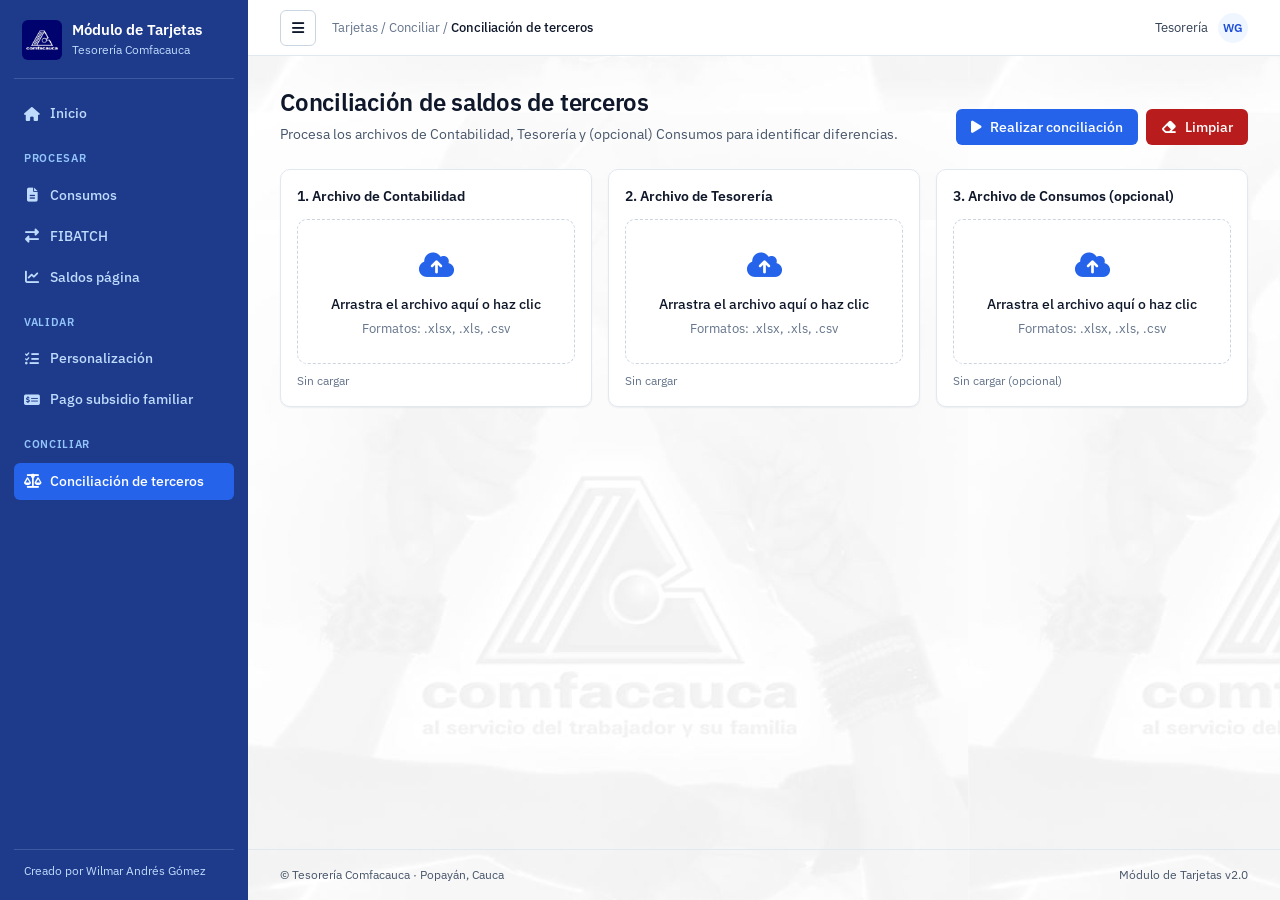
==== Conciliacion/index.html @ b4f78efc "Módulo de Tarjetas V2 - Tesorería Comfacauca Co-Authored-By: Claude Sonnet 5.5 <noreply@anthropic.co" ====
<!DOCTYPE html>
<html lang="es">
<head>
<meta charset="UTF-8">
<meta name="viewport" content="width=device-width, initial-scale=1.0">
<title>Conciliación de terceros | Módulo de Tarjetas</title>
<link rel="apple-touch-icon" sizes="180x180" href="../imagen/apple-touch-icon.png">
<link rel="icon" type="image/png" sizes="32x32" href="../imagen/favicon-32x32.png">
<link rel="icon" type="image/png" sizes="16x16" href="../imagen/favicon-16x16.png">
<link rel="manifest" href="../imagen/site.webmanifest">
<link rel="preconnect" href="https://fonts.googleapis.com">
<link href="https://fonts.googleapis.com/css2?family=IBM+Plex+Sans:wght@400;500;600&family=IBM+Plex+Mono:wght@500&display=swap" rel="stylesheet">
<link rel="stylesheet" href="https://cdnjs.cloudflare.com/ajax/libs/font-awesome/6.4.0/css/all.min.css">
<link rel="stylesheet" href="../css/app.css">
</head>
<body>
<div class="app">
<aside class="sidebar" aria-label="Navegación principal">
  <a class="sidebar__brand" href="../index.html"><img src="../imagen/Logo.png" alt="Comfacauca"><div><b>Módulo de Tarjetas</b><span>Tesorería Comfacauca</span></div></a>
  <a class="sidebar__link" href="../index.html"><i class="fa-solid fa-house"></i>Inicio</a>
  <div class="sidebar__group">Procesar</div>
  <a class="sidebar__link" href="../Consumos/procesar_consumos.html"><i class="fa-solid fa-file-lines"></i>Consumos</a>
  <a class="sidebar__link" href="../Fibatch/procesar_fibatch.html"><i class="fa-solid fa-right-left"></i>FIBATCH</a>
  <a class="sidebar__link" href="../SaldosPagina/SaldosPagina.html"><i class="fa-solid fa-chart-line"></i>Saldos página</a>
  <div class="sidebar__group">Validar</div>
  <a class="sidebar__link" href="../ValidarArchivosPersonalizacion/validarPersonalizacion.html"><i class="fa-solid fa-list-check"></i>Personalización</a>
  <a class="sidebar__link" href="../ValidarArchivoPago/validarArchivoPago.html"><i class="fa-solid fa-money-check-dollar"></i>Pago subsidio familiar</a>
  <div class="sidebar__group">Conciliar</div>
  <a class="sidebar__link is-active" aria-current="page" href="../Conciliacion/index.html"><i class="fa-solid fa-scale-balanced"></i>Conciliación de terceros</a>
  <div class="sidebar__foot">Creado por Wilmar Andrés Gómez</div>
</aside>
<div class="main">
  <header class="topbar"><nav class="breadcrumb"><a href="../index.html">Tarjetas</a> / Conciliar / <b>Conciliación de terceros</b></nav><div class="topbar__user">Tesorería <span class="avatar">WG</span></div></header>
  <main class="content">
    <div class="page-head">
      <div><h1>Conciliación de saldos de terceros</h1><p>Procesa los archivos de Contabilidad, Tesorería y (opcional) Consumos para identificar diferencias.</p></div>
      <div class="page-head__actions">
        <button id="btnProcesar" class="btn btn--primary"><i class="fa-solid fa-play"></i>Realizar conciliación</button>
        <button id="btnReiniciar" class="btn btn--danger"><i class="fa-solid fa-eraser"></i>Limpiar</button>
        <button id="btnDescargar" class="btn btn--secondary" hidden><i class="fa-solid fa-download"></i>Descargar reporte</button>
      </div>
    </div>

    <div class="upload-grid">
        <article class="card upload-card" id="card-contabilidad">
          <div class="card-header"><h2>1. Archivo de Contabilidad</h2></div>
          <label id="dropZone-contabilidad" class="dropzone" for="inputContabilidad">
            <div class="dropzone__icon"><i class="fa-solid fa-cloud-arrow-up"></i></div>
            <p class="drop-title dropzone__title">Arrastra el archivo aquí o haz clic</p>
            <p class="drop-subtitle dropzone__hint">Formatos: .xlsx, .xls, .csv</p>
          </label>
          <input type="file" id="inputContabilidad" accept=".xlsx,.xls,.csv" class="file-input" style="display: none;">
          <p id="estado-contabilidad" class="file-status">Sin cargar</p>
        </article>
        <article class="card upload-card" id="card-tesoreria">
          <div class="card-header"><h2>2. Archivo de Tesorería</h2></div>
          <label id="dropZone-tesoreria" class="dropzone" for="inputTesoreria">
            <div class="dropzone__icon"><i class="fa-solid fa-cloud-arrow-up"></i></div>
            <p class="drop-title dropzone__title">Arrastra el archivo aquí o haz clic</p>
            <p class="drop-subtitle dropzone__hint">Formatos: .xlsx, .xls, .csv</p>
          </label>
          <input type="file" id="inputTesoreria" accept=".xlsx,.xls,.csv" class="file-input" style="display: none;">
          <p id="estado-tesoreria" class="file-status">Sin cargar</p>
        </article>
        <article class="card upload-card" id="card-consumos">
          <div class="card-header"><h2>3. Archivo de Consumos (opcional)</h2></div>
          <label id="dropZone-consumos" class="dropzone" for="inputConsumos">
            <div class="dropzone__icon"><i class="fa-solid fa-cloud-arrow-up"></i></div>
            <p class="drop-title dropzone__title">Arrastra el archivo aquí o haz clic</p>
            <p class="drop-subtitle dropzone__hint">Formatos: .xlsx, .xls, .csv</p>
          </label>
          <input type="file" id="inputConsumos" accept=".xlsx,.xls,.csv" class="file-input" style="display: none;">
          <p id="estado-consumos" class="file-status">Sin cargar (opcional)</p>
        </article>
    </div>

    <section id="resumenSection" class="card section-card" hidden>
      <h2>Resumen de resultados</h2>
      <div class="summary-grid">
        <div class="summary-item"><span>Contabilidad</span><strong id="resumenTercerosCont">0</strong></div>
        <div class="summary-item"><span>Tesorería</span><strong id="resumenTercerosTes">0</strong></div>
        <div class="summary-item"><span>Conciliados</span><strong id="resumenConciliados">0</strong></div>
        <div class="summary-item"><span>Diferencias</span><strong id="resumenDiferencias">0</strong></div>
        <div class="summary-item"><span>Consumos procesados</span><strong id="resumenConsumos">0</strong></div>
        <div class="summary-item"><span>Valor consumos</span><strong id="resumenValorConsumos">$0</strong></div>
        <div class="summary-item"><span>Inconsistencias</span><strong id="resumenInconsistencias">0</strong></div>
      </div>
    </section>

    <section id="inconsistenciasSection" class="card section-card" hidden>
      <h2>Inconsistencias y alertas</h2>
      <div class="table-responsive">
        <table class="table table-sm" id="tablaInconsistencias">
          <thead><tr><th>Tipo</th><th>Documento</th><th>Tarjeta</th><th>Detalle</th></tr></thead>
          <tbody id="tablaInconsistenciasBody"></tbody>
        </table>
      </div>
    </section>

    <section id="resultadosSection" class="card section-card" hidden>
      <div class="section-header"><h2>Tabla de resultados</h2></div>
      <div class="filters">
        <input type="text" id="buscarDocumento" placeholder="Buscar documento">
        <input type="text" id="buscarNombre" placeholder="Buscar nombre">
        <input type="text" id="buscarTarjeta" placeholder="Buscar tarjeta">
      </div>
      <div class="table-responsive">
        <table id="tablaResultados" class="table">
          <thead>
            <tr>
              <th data-sort="documento">Documento</th>
              <th data-sort="nombre">Apellidos y nombres</th>
              <th data-sort="tarjeta">No. tarjeta</th>
              <th data-sort="saldoContabilidad" class="text-end">Saldo contabilidad</th>
              <th data-sort="consumos" class="text-end">Consumos</th>
              <th data-sort="saldoAjustado" class="text-end">Saldo con ajuste</th>
              <th data-sort="saldoTesoreria" class="text-end">Saldo tesorería</th>
              <th data-sort="diferencia" class="text-end">Diferencia</th>
              <th data-sort="estado">Estado</th>
            </tr>
          </thead>
          <tbody id="tablaResultadosBody"></tbody>
        </table>
      </div>
      <p class="table-count" id="resultadosCount"></p>
    </section>
  </main>
  <footer class="footer"><span>© Tesorería Comfacauca · Popayán, Cauca</span><span>Módulo de Tarjetas v2.0</span></footer>
</div>
</div>
<div id="overlayProcesando" class="overlay" hidden>
  <div class="overlay__box overlay-content"><div class="spinner"></div><p>Trabajando, por favor espera…</p></div>
</div>

<div id="toastContainer" class="toast-container"></div>

<script src="https://cdn.sheetjs.com/xlsx-0.20.3/package/dist/xlsx.full.min.js"></script>
<script src="js/ui.js"></script>
<script src="js/excel.js"></script>
<script src="js/conciliacion.js"></script>
<script src="js/app.js"></script>
<script>
        const zonas = [
            { drop: 'dropZone-contabilidad', input: 'inputContabilidad' },
            { drop: 'dropZone-tesoreria', input: 'inputTesoreria' },
            { drop: 'dropZone-consumos', input: 'inputConsumos' }
        ];

        zonas.forEach(z => {
            const dropZone = document.getElementById(z.drop);
            const input = document.getElementById(z.input);

            ['dragenter', 'dragover'].forEach(ev => {
                dropZone.addEventListener(ev, (e) => {
                    e.preventDefault();
                    e.stopPropagation();
                    dropZone.classList.add('dragover');
                });
            });

            ['dragleave', 'drop'].forEach(ev => {
                dropZone.addEventListener(ev, (e) => {
                    e.preventDefault();
                    e.stopPropagation();
                    dropZone.classList.remove('dragover');
                });
            });

            dropZone.addEventListener('drop', (e) => {
                const file = e.dataTransfer.files[0];
                if (file) {
                    const dataTransfer = new DataTransfer();
                    dataTransfer.items.add(file);
                    input.files = dataTransfer.files;
                    input.dispatchEvent(new Event('change'));
                    dropZone.classList.add('file-loaded');
                    dropZone.querySelector('.drop-title').innerHTML = `<i class="fas fa-check-circle"></i> ${file.name}`;
                    setTimeout(() => dropZone.classList.remove('file-loaded'), 1000);
                }
            });
        });

        function scrollToBottom() { window.scrollTo({ top: document.body.scrollHeight, behavior: 'smooth' }); }
        function scrollToTop() { window.scrollTo({ top: 0, behavior: 'smooth' }); }
    </script>
<script src="../css/dropzone.js"></script>
<script src="../css/layout.js"></script>
</body>
</html>
---- css/app.css ----
@import url('https://fonts.googleapis.com/css2?family=Source+Sans+3:wght@400;600;700&display=swap');
/* =========================================================
   Módulo de Tarjetas · Tesorería Comfacauca
   Propuesta de rediseño v2 — hoja de estilos compartida
   Fuentes: IBM Plex Sans 400/500/600 + IBM Plex Mono 500 (Google Fonts)
   Íconos: Font Awesome 6.4.0 (cdnjs)
   ========================================================= */

:root {
  /* Marca */
  --c-navy: #1e3a8a;          /* barra lateral, identidad */
  --c-primary: #2563eb;       /* acción primaria (blanco encima 5.2:1) */
  --c-primary-hover: #1d4ed8; /* hover primario (blanco encima 6.7:1) */
  --c-accent: #0e7490;        /* íconos/etiquetas de acento (5.4:1 sobre blanco) */
  --c-accent-line: #06b6d4;   /* solo líneas decorativas, nunca texto */

  /* Neutros */
  --c-bg: #f1f5f9;
  --c-surface: #ffffff;
  --c-surface-alt: #f8fafc;   /* encabezados de tabla, hover de filas */
  --c-border: #e2e8f0;
  --c-border-strong: #cbd5e1; /* bordes de inputs y botones secundarios */
  --c-ink: #0f172a;           /* títulos y cifras */
  --c-text: #334155;          /* texto corrido */
  --c-muted: #475569;         /* secundario sobre --c-bg */
  --c-muted-2: #64748b;       /* secundario SOLO sobre blanco */

  /* Barra lateral */
  --c-side-text: #bfdbfe;     /* 7.3:1 sobre navy */
  --c-side-label: #93c5fd;    /* 5.7:1 sobre navy */
  --c-side-line: rgba(191, 219, 254, .2);

  /* Estados (texto sobre su fondo, todos AA) */
  --c-ok: #047857;   --c-ok-bg: #ecfdf5;
  --c-err: #b91c1c;  --c-err-bg: #fef2f2;
  --c-warn: #b45309; --c-warn-bg: #fffbeb;
  --c-info: #1d4ed8; --c-info-bg: #eff6ff;

  /* Tipografía */
  --f-sans: "IBM Plex Sans", system-ui, -apple-system, "Segoe UI", sans-serif;
  --f-data: "Source Sans 3", "Source Sans Pro", system-ui, sans-serif;
  --f-mono: "IBM Plex Mono", ui-monospace, "Cascadia Mono", monospace;
  --fs-xs: 12px; --fs-sm: 13px; --fs-base: 14px; --fs-md: 16px; --fs-lg: 20px; --fs-xl: 24px; --fs-2xl: 32px;

  /* Espaciado (retícula de 4px) */
  --s-1: 4px; --s-2: 8px; --s-3: 12px; --s-4: 16px; --s-6: 24px; --s-8: 32px; --s-12: 48px;

  /* Forma y elevación */
  --r-control: 6px; --r-card: 10px; --r-full: 999px;
  --sh-card: 0 1px 2px rgba(15, 23, 42, .06);
  --sh-pop: 0 10px 30px rgba(15, 23, 42, .15);
  --focus: 0 0 0 2px var(--c-surface), 0 0 0 4px var(--c-primary);

  --sidebar-w: 248px;
  --topbar-h: 56px;
}

* { box-sizing: border-box; }
html, body { margin: 0; }
body {
  font-family: var(--f-sans);
  font-size: var(--fs-base);
  line-height: 1.5;
  color: var(--c-text);
  background: var(--c-bg);
}
[hidden] { display: none !important; }
:focus-visible { outline: none; box-shadow: var(--focus); border-radius: var(--r-control); }
.mono { font-family: var(--f-mono); font-variant-numeric: tabular-nums; }
.num { text-align: right; font-family: var(--f-mono); font-variant-numeric: tabular-nums; }

/* ================= Marco de la aplicación ================= */
.app { display: grid; grid-template-columns: var(--sidebar-w) 1fr; min-height: 100vh; }

.sidebar {
  background: var(--c-navy); color: var(--c-side-text);
  padding: 20px 14px; display: flex; flex-direction: column; gap: var(--s-1);
  position: sticky; top: 0; height: 100vh; overflow-y: auto;
}
.sidebar__brand { display: flex; align-items: center; gap: 10px; padding: 0 8px 18px; margin-bottom: var(--s-3); border-bottom: 1px solid var(--c-side-line); text-decoration: none; }
.sidebar__brand img { width: 40px; height: 40px; border-radius: var(--r-control); }
.sidebar__brand b { display: block; color: #fff; font-weight: 600; font-size: 15px; line-height: 1.2; }
.sidebar__brand span { font-size: var(--fs-xs); color: var(--c-side-text); }
.sidebar__group { font-size: 11px; font-weight: 600; letter-spacing: .06em; text-transform: uppercase; color: var(--c-side-label); padding: 14px 10px 6px; }
.sidebar__link { display: flex; align-items: center; gap: 10px; padding: 8px 10px; border-radius: var(--r-control); color: var(--c-side-text); text-decoration: none; font-weight: 500; transition: background-color .15s; }
.sidebar__link i { width: 16px; text-align: center; }
.sidebar__link:hover { background: rgba(255, 255, 255, .08); color: #fff; }
.sidebar__link.is-active { background: var(--c-primary); color: #fff; }
.sidebar__foot { margin-top: auto; font-size: var(--fs-xs); padding: 12px 10px 0; border-top: 1px solid var(--c-side-line); }

.main { min-width: 0; display: flex; flex-direction: column; }
.topbar { height: var(--topbar-h); background: var(--c-surface); border-bottom: 1px solid var(--c-border); display: flex; align-items: center; justify-content: space-between; padding: 0 var(--s-8); }
.breadcrumb { color: var(--c-muted-2); font-size: var(--fs-sm); }
.breadcrumb a { color: inherit; text-decoration: none; }
.breadcrumb b { color: var(--c-ink); font-weight: 500; }
.topbar__user { display: flex; align-items: center; gap: 10px; font-size: var(--fs-sm); }
.avatar { width: 30px; height: 30px; border-radius: 50%; background: var(--c-info-bg); color: var(--c-info); display: grid; place-items: center; font-weight: 600; font-size: var(--fs-xs); }
.content { padding: 28px var(--s-8) var(--s-8); flex: 1; }
.footer { padding: var(--s-4) var(--s-8); font-size: var(--fs-xs); color: var(--c-muted); border-top: 1px solid var(--c-border); display: flex; justify-content: space-between; }

/* ================= Encabezado de página ================= */
.page-head { display: flex; justify-content: space-between; align-items: flex-end; gap: var(--s-6); margin-bottom: var(--s-6); }
.page-head h1 { font-size: var(--fs-xl); font-weight: 600; color: var(--c-ink); margin: 0 0 var(--s-1); letter-spacing: -.01em; }
.page-head p { margin: 0; color: var(--c-muted); }
.page-head > div:first-child { min-width: 0; }
.page-head__actions { display: flex; gap: var(--s-2); flex-wrap: wrap; flex-shrink: 0; justify-content: flex-end; }
.section-title { font-size: var(--fs-sm); font-weight: 600; color: var(--c-muted); margin: 0 0 var(--s-3); }

/* ================= Botones ================= */
.btn { font: inherit; font-weight: 500; font-size: var(--fs-base); height: 36px; padding: 0 14px; border-radius: var(--r-control); display: inline-flex; align-items: center; gap: var(--s-2); border: 1px solid transparent; cursor: pointer; text-decoration: none; transition: background-color .15s, border-color .15s; white-space: nowrap; }
.btn:disabled { opacity: .5; cursor: not-allowed; }
.btn--primary { background: var(--c-primary); color: #fff; }
.btn--primary:hover:not(:disabled) { background: var(--c-primary-hover); }
.btn--secondary { background: var(--c-surface); color: var(--c-ink); border-color: var(--c-border-strong); }
.btn--secondary:hover:not(:disabled) { background: var(--c-surface-alt); }
.btn--danger-ghost { background: transparent; color: var(--c-err); }
.btn--danger-ghost:hover:not(:disabled) { background: var(--c-err-bg); }
.btn--danger { background: var(--c-err); color: #fff; }
.btn--danger:hover:not(:disabled) { filter: brightness(.9); }
.actions-sep { width: 1px; align-self: stretch; margin: 4px var(--s-1); background: var(--c-border-strong); }
.btn--excel { background: #1d6f42; color: #fff; }
.btn--excel:hover:not(:disabled) { background: #185c37; }
.btn--csv { background: #6b7280; color: #fff; }
.btn--csv:hover:not(:disabled) { background: #4b5563; }
.btn--excel, .btn--csv, .btn--primary, .btn--danger { transition: transform .18s ease, box-shadow .18s ease, background-color .15s, filter .15s; }
.btn--excel:hover:not(:disabled), .btn--csv:hover:not(:disabled), .btn--primary:hover:not(:disabled), .btn--danger:hover:not(:disabled) { transform: translateY(-3px); box-shadow: 0 6px 12px rgba(0,0,0,.18); }
.btn--excel:active:not(:disabled), .btn--csv:active:not(:disabled), .btn--primary:active:not(:disabled), .btn--danger:active:not(:disabled) { transform: translateY(-1px); }
@media (prefers-reduced-motion: reduce) { .btn { transition: none; transform: none !important; } }
.dropzone.has-file, .dropzone.has-file:hover { border-style: solid; border-color: var(--c-ok); background: var(--c-ok-bg); }
.dropzone.has-file .dropzone__icon, .dropzone.has-file .dropzone__icon i { color: var(--c-ok); }
.dropzone.has-file .dropzone__title { color: var(--c-ok); font-weight: 600; word-break: break-all; }
.copy-btn { font: inherit; width: 28px; height: 28px; margin-left: 6px; border: 0; border-radius: var(--r-control); background: transparent; color: var(--c-muted); cursor: pointer; vertical-align: middle; transition: background-color .15s, color .15s; }
.copy-btn:hover { background: var(--c-surface-alt); color: var(--c-ink); }
.copy-btn.is-copied { color: var(--c-ok); }
.btn--sm { height: 30px; padding: 0 10px; font-size: var(--fs-sm); }

/* ================= Tarjetas ================= */
.card { background: var(--c-surface); border: 1px solid var(--c-border); border-radius: var(--r-card); box-shadow: var(--sh-card); }
.card__body { padding: var(--s-4); }

.module-grid { display: grid; grid-template-columns: repeat(3, 1fr); gap: var(--s-4); }
/* Tarjetas del inicio: flotan sobre la página (sombra en capas + contorno suave) */
.module-card { padding: 20px; display: flex; flex-direction: column; gap: var(--s-3); text-decoration: none; color: inherit; transition: border-color .15s, box-shadow .15s;
  border-color: rgba(37, 99, 235, .14);
  box-shadow: 0 0 0 1px rgba(37, 99, 235, .05), 0 2px 4px rgba(15, 23, 42, .05), 0 8px 24px rgba(15, 23, 42, .09); }
.module-card:hover { border-color: var(--c-primary);
  box-shadow: 0 0 0 1px rgba(37, 99, 235, .12), 0 4px 8px rgba(15, 23, 42, .06), 0 14px 32px rgba(37, 99, 235, .16); }
.module-card__icon { width: 40px; height: 40px; border-radius: 8px; background: var(--c-info-bg); color: var(--c-primary); display: grid; place-items: center; font-size: 18px; }
.module-card__tag { font-size: 11px; font-weight: 600; letter-spacing: .06em; text-transform: uppercase; color: var(--c-accent); }
.module-card h3 { margin: 0; font-size: var(--fs-md); font-weight: 600; color: var(--c-ink); }
.module-card p { margin: 0; color: var(--c-muted-2); font-size: var(--fs-sm); }
.module-card__go { margin-top: auto; font-size: var(--fs-sm); font-weight: 500; color: var(--c-primary); display: flex; align-items: center; gap: 6px; }

/* ================= Pasos ================= */
.steps { display: flex; margin-bottom: 20px; }
.step { display: flex; align-items: center; gap: 10px; flex: 1; font-weight: 500; color: var(--c-muted); }
.step:last-child { flex: 0 0 auto; }
.step__dot { width: 26px; height: 26px; border-radius: 50%; display: grid; place-items: center; font-size: var(--fs-xs); font-weight: 600; border: 1.5px solid var(--c-border-strong); background: var(--c-surface); color: var(--c-muted); }
.step__line { flex: 1; height: 1.5px; background: var(--c-border-strong); margin: 0 var(--s-3); }
.step.is-done, .step.is-current { color: var(--c-ink); }
.step.is-done .step__dot { background: var(--c-ok); border-color: var(--c-ok); color: #fff; }
.step.is-done .step__line { background: var(--c-ok); }
.step.is-current .step__dot { background: var(--c-primary); border-color: var(--c-primary); color: #fff; }

/* ================= Carga de archivo ================= */
.dropzone { border: 1.5px dashed var(--c-border-strong); border-radius: var(--r-card); background: var(--c-surface); padding: var(--s-8) var(--s-6); text-align: center; cursor: pointer; transition: border-color .15s, background-color .15s; margin-bottom: 20px; }
.dropzone:hover, .dropzone.is-dragover { border-color: var(--c-primary); background: var(--c-info-bg); }
.dropzone__icon { font-size: 28px; color: var(--c-primary); margin-bottom: var(--s-2); }
.dropzone__title { font-weight: 500; color: var(--c-ink); margin: 0 0 var(--s-1); }
.dropzone__hint { font-size: var(--fs-sm); color: var(--c-muted-2); margin: 0; }

.file-chip { display: flex; align-items: center; gap: 14px; padding: 14px var(--s-4); margin-bottom: 20px; }
.file-chip__icon { width: 36px; height: 36px; border-radius: 8px; background: var(--c-ok-bg); color: var(--c-ok); display: grid; place-items: center; }
.file-chip b { color: var(--c-ink); font-weight: 500; }
.file-chip small { display: block; color: var(--c-muted-2); font-size: var(--fs-xs); }
.file-chip__remove { margin-left: auto; }

/* ================= Indicadores ================= */
.kpis { display: grid; grid-template-columns: repeat(4, 1fr); gap: var(--s-4); margin-bottom: 20px; }
.kpi { padding: var(--s-4); }
.kpi__label { font-size: var(--fs-xs); font-weight: 500; color: var(--c-muted-2); }
.kpi__value { display: block; font-family: var(--f-data); font-variant-numeric: tabular-nums; font-size: var(--fs-xl); font-weight: 600; color: var(--c-ink); margin: var(--s-1) 0 2px; }
.kpi__note { font-size: var(--fs-xs); color: var(--c-muted-2); }

/* ================= Tabla ================= */
.table-card { overflow: hidden; }
.table-toolbar { display: flex; justify-content: space-between; align-items: center; gap: var(--s-3); padding: var(--s-3) var(--s-4); border-bottom: 1px solid var(--c-border); }
.table-toolbar h2 { font-size: 15px; font-weight: 600; color: var(--c-ink); margin: 0; }
.search { display: flex; align-items: center; gap: var(--s-2); height: 34px; padding: 0 10px; border: 1px solid var(--c-border-strong); border-radius: var(--r-control); color: var(--c-muted-2); width: 280px; background: var(--c-surface); }
.search input { border: 0; outline: 0; font: inherit; font-size: var(--fs-sm); color: var(--c-ink); width: 100%; background: transparent; }
.search:focus-within { border-color: var(--c-primary); box-shadow: var(--focus); }
.table-scroll { overflow: auto; max-height: 70vh; }
.table { width: 100%; border-collapse: collapse; font-size: var(--fs-base); }
.table th { position: sticky; top: 0; z-index: 1; text-align: left; font-size: var(--fs-xs); font-weight: 600; color: var(--c-muted); background: var(--c-surface-alt); padding: 10px var(--s-4); border-bottom: 1px solid var(--c-border); white-space: nowrap; }
.table th[data-sort] { cursor: pointer; user-select: none; }
.table th.sorted-asc::after { content: " \2191"; color: var(--c-primary); }
.table th.sorted-desc::after { content: " \2193"; color: var(--c-primary); }
.table td { padding: 10px var(--s-4); border-bottom: 1px solid var(--c-border); color: var(--c-text); }
.table tbody tr:hover td { background: var(--c-surface-alt); }
.table .num, .table th.num { text-align: right; }
.table td.idx { color: var(--c-muted-2); font-family: var(--f-mono); }
.table tfoot td { font-weight: 600; color: var(--c-ink); background: var(--c-surface-alt); border-bottom: 0; }
.table tr.row-warn td { background: var(--c-warn-bg); }
.table tr.row-err td { background: var(--c-err-bg); }
.pagination { display: flex; justify-content: space-between; align-items: center; padding: 10px var(--s-4); font-size: var(--fs-sm); color: var(--c-muted-2); border-top: 1px solid var(--c-border); }

/* ================= Estados ================= */
.badge { display: inline-flex; align-items: center; gap: 6px; font-size: var(--fs-xs); font-weight: 500; padding: 2px 8px; border-radius: var(--r-full); white-space: nowrap; }
.badge--ok { background: var(--c-ok-bg); color: var(--c-ok); }
.badge--err { background: var(--c-err-bg); color: var(--c-err); }
.badge--warn { background: var(--c-warn-bg); color: var(--c-warn); }
.badge--info { background: var(--c-info-bg); color: var(--c-info); }

.alert { display: flex; gap: var(--s-3); align-items: flex-start; padding: var(--s-3) var(--s-4); border-radius: var(--r-card); border: 1px solid; font-size: var(--fs-base); margin-bottom: var(--s-3); }
.alert--ok { background: var(--c-ok-bg); color: var(--c-ok); border-color: #a7f3d0; }
.alert--err { background: var(--c-err-bg); color: var(--c-err); border-color: #fecaca; }
.alert--warn { background: var(--c-warn-bg); color: var(--c-warn); border-color: #fde68a; }
.alert--info { background: var(--c-info-bg); color: var(--c-info); border-color: #bfdbfe; }

.toasts { position: fixed; top: 16px; right: 16px; z-index: 50; display: flex; flex-direction: column; gap: var(--s-2); max-width: 360px; }
.toast { display: flex; gap: 10px; align-items: flex-start; background: var(--c-surface); border: 1px solid var(--c-border); border-left-width: 1px; border-radius: var(--r-card); box-shadow: var(--sh-pop); padding: var(--s-3) 14px; font-size: var(--fs-sm); color: var(--c-ink); transition: opacity .2s; }
.toast i { margin-top: 2px; }
.toast--ok i { color: var(--c-ok); } .toast--err i { color: var(--c-err); } .toast--warn i { color: var(--c-warn); } .toast--info i { color: var(--c-info); }
.toast.is-leaving { opacity: 0; }

.overlay { position: fixed; inset: 0; background: rgba(15, 23, 42, .45); display: grid; place-items: center; z-index: 60; }
.overlay__box { background: var(--c-surface); border-radius: var(--r-card); box-shadow: var(--sh-pop); padding: var(--s-6) var(--s-8); text-align: center; color: var(--c-ink); font-weight: 500; }
.spinner { width: 36px; height: 36px; border: 4px solid var(--c-border); border-top-color: var(--c-primary); border-radius: 50%; margin: 0 auto var(--s-3); animation: spin .8s linear infinite; }
@keyframes spin { to { transform: rotate(360deg); } }
@media (prefers-reduced-motion: reduce) { .spinner { animation-duration: 2s; } * { transition: none !important; } }

/* ================= Responsive ================= */
@media (max-width: 1100px) {
  .module-grid { grid-template-columns: repeat(2, 1fr); }
  .kpis { grid-template-columns: repeat(2, 1fr); }
}
@media (max-width: 860px) {
  .app { grid-template-columns: 1fr; }
  .sidebar { position: static; height: auto; flex-direction: row; flex-wrap: nowrap; align-items: center; padding: 10px 12px; overflow-x: auto; }
  .sidebar__link { white-space: nowrap; }
  .sidebar__brand { border: 0; padding: 0 8px 0 0; margin: 0; flex-shrink: 0; }
  .sidebar__brand div { display: none; }
  .sidebar__group, .sidebar__foot { display: none; }
  .content, .topbar, .footer { padding-left: var(--s-4); padding-right: var(--s-4); }
  .page-head { flex-direction: column; align-items: flex-start; }
  .page-head__actions { justify-content: flex-start; }
  .module-grid, .kpis { grid-template-columns: 1fr; }
  .search { width: 100%; }
  .steps { flex-wrap: wrap; gap: var(--s-2); }
}

/* =========================================================
   Compatibilidad: clases que generan los scripts (sin tocar JS)
   y alias del estado de arrastre
   ========================================================= */
.dropzone.dragover { border-color: var(--c-primary); background: var(--c-info-bg); }
.dropzone.file-loaded { border-color: var(--c-ok); background: var(--c-ok-bg); }
.dropzone .drop-title { font-weight: 500; color: var(--c-ink); margin: 0 0 var(--s-1); }
.dropzone .drop-title i { color: var(--c-ok); margin-right: 6px; }
.dropzone .drop-subtitle { font-size: var(--fs-sm); color: var(--c-muted-2); margin: 0; }
.dropzone > i { font-size: 28px; color: var(--c-primary); margin-bottom: var(--s-2); display: block; }
label.dropzone { display: block; }

/* Resumen (Consumos, Validar pago) */
.summary-container:empty { display: none; }
.summary-container { margin-bottom: 20px; }
.summary-box { background: var(--c-surface); border: 1px solid var(--c-border); border-radius: var(--r-card); box-shadow: var(--sh-card); padding: var(--s-4) var(--s-6); }
.summary-box h3 { margin: 0 0 var(--s-3); font-size: 15px; font-weight: 600; color: var(--c-ink); padding-bottom: var(--s-3); border-bottom: 1px solid var(--c-border); }
.summary-content { display: flex; flex-direction: column; }
.summary-row { display: flex; justify-content: space-between; gap: var(--s-4); padding: 8px 0; border-bottom: 1px solid var(--c-border); }
.summary-row:last-child { border-bottom: 0; }
.summary-label { color: var(--c-muted); }
.summary-value { font-family: var(--f-data); font-variant-numeric: tabular-nums; font-weight: 600; color: var(--c-ink); text-align: right; }
.summary-divider { height: 1px; background: var(--c-border-strong); margin: var(--s-2) 0; }
.summary-row.total-archivo .summary-label, .summary-row.total-archivo .summary-value { font-weight: 600; color: var(--c-ink); }
.estado-correcto { color: var(--c-ok); background: var(--c-ok-bg); padding: 2px 10px; border-radius: var(--r-full); font-family: var(--f-sans); font-size: var(--fs-sm); }
.estado-incorrecto { color: var(--c-err); background: var(--c-err-bg); padding: 2px 10px; border-radius: var(--r-full); font-family: var(--f-sans); font-size: var(--fs-sm); }
.duplicados-detalle { margin-top: var(--s-3); padding: var(--s-3) var(--s-4); background: var(--c-err-bg); border: 1px solid #fecaca; color: var(--c-err); border-radius: var(--r-control); font-size: var(--fs-sm); white-space: pre-wrap; word-break: break-word; }
.duplicados-detalle.correcto { background: var(--c-ok-bg); border-color: #a7f3d0; color: var(--c-ok); }

/* Tabla heredada (tablas cuyas filas genera el JS) */
.styled-table { width: 100%; border-collapse: collapse; font-size: var(--fs-base); }
.styled-table th { position: sticky; top: 0; z-index: 1; text-align: left; font-size: var(--fs-xs); font-weight: 600; color: var(--c-muted); background: var(--c-surface-alt); padding: 10px var(--s-4); border-bottom: 1px solid var(--c-border); white-space: nowrap; }
.styled-table td { padding: 10px var(--s-4); border-bottom: 1px solid var(--c-border); color: var(--c-text); font-variant-numeric: tabular-nums; }
.styled-table tbody tr:hover td { background: var(--c-surface-alt); }
.styled-table tfoot td { font-weight: 600; color: var(--c-ink); background: var(--c-surface-alt); border-bottom: 0; }
.styled-table th.col-valor, .styled-table td.col-valor { text-align: right; font-variant-numeric: tabular-nums; }
.styled-table tr.total-row td { font-weight: 600; color: var(--c-ink); background: var(--c-surface-alt); }
.styled-table tr.total-row--file td { background: var(--c-border); }
.styled-table td[colspan] { text-align: left !important; }

/* Total FIBATCH */
.total-container { margin-bottom: 20px; }
.total-container h2 { margin: 0; padding: var(--s-4); background: var(--c-surface); border: 1px solid var(--c-border); border-radius: var(--r-card); box-shadow: var(--sh-card); font-size: var(--fs-base); font-weight: 500; color: var(--c-muted-2); display: flex; justify-content: space-between; align-items: baseline; }
.total-container h2 span { font-family: var(--f-data); font-variant-numeric: tabular-nums; font-size: var(--fs-xl); color: var(--c-ink); }

/* Info (última línea / duplicados) */
.info-container { margin-top: var(--s-3); font-size: var(--fs-sm); color: var(--c-muted); white-space: pre-line; }
.info-container:empty { display: none; }
.info-container > div { text-align: left !important; padding: var(--s-3) var(--s-4); background: var(--c-surface); border: 1px solid var(--c-border); border-radius: var(--r-control); }

/* Resultados de validación (Personalización) */
.output { background: var(--c-surface); border: 1px solid var(--c-border); border-radius: var(--r-card); padding: var(--s-4); font-family: var(--f-mono); font-size: var(--fs-sm); white-space: pre-wrap; word-break: break-all; color: var(--c-text); min-height: 64px; }
.output:empty { display: none; }
.highlight { color: var(--c-err); background: var(--c-err-bg); font-family: var(--f-sans); font-weight: 600; padding: 1px 6px; border-radius: 4px; }
.success-message { background: var(--c-ok-bg); color: var(--c-ok); border: 1px solid #a7f3d0; border-radius: var(--r-control); padding: var(--s-3) var(--s-4); font-family: var(--f-sans); font-size: var(--fs-base); white-space: normal; }
.results-container h2 { font-size: 15px; font-weight: 600; color: var(--c-ink); margin: 0 0 var(--s-3); }
.results-container h2 i { color: var(--c-accent); margin-right: 6px; }

/* Insignias heredadas */
.badge-success { background: var(--c-ok-bg); color: var(--c-ok); }
.badge-danger { background: var(--c-err-bg); color: var(--c-err); }
.badge-warning { background: var(--c-warn-bg); color: var(--c-warn); }
.badge-secondary { background: var(--c-surface-alt); color: var(--c-muted); }

/* Toasts heredados (Conciliación: <div class="toast toast-success">texto) */
.toast-container { position: fixed; top: 16px; right: 16px; z-index: 50; display: flex; flex-direction: column; gap: var(--s-2); max-width: 360px; }
.toast-container .toast { border-left-width: 4px; }
.toast-info { border-left-color: var(--c-info); } .toast-success { border-left-color: var(--c-ok); }
.toast-error { border-left-color: var(--c-err); } .toast-warning { border-left-color: var(--c-warn); }
.toast.fade-out { opacity: 0; }

/* Overlays heredados (Saldos: .loading-overlay, JS usa display:flex; Conciliación: .overlay-content) */
.loading-overlay { position: fixed; inset: 0; background: rgba(15, 23, 42, .45); align-items: center; justify-content: center; z-index: 60; }
.loading-content, .overlay-content { background: var(--c-surface); border-radius: var(--r-card); box-shadow: var(--sh-pop); padding: var(--s-6) var(--s-8); text-align: center; color: var(--c-ink); font-weight: 500; }
.loading-content p, .overlay-content p { margin: 0; }

/* Conciliación */
.upload-grid { display: grid; grid-template-columns: repeat(3, 1fr); gap: var(--s-4); margin-bottom: 20px; }
.upload-card { padding: var(--s-4); }
.upload-card.has-error { border-color: #fecaca; }
.upload-card .card-header { margin-bottom: var(--s-3); }
.upload-card .card-header h2 { margin: 0; font-size: var(--fs-base); font-weight: 600; color: var(--c-ink); }
.upload-card .dropzone { margin-bottom: var(--s-2); padding: var(--s-6) var(--s-4); }
.file-status { margin: 0; font-size: var(--fs-xs); color: var(--c-muted-2); }
.file-status.success { color: var(--c-ok); }
.file-status.error { color: var(--c-err); }
.summary-grid { display: grid; grid-template-columns: repeat(4, 1fr); gap: var(--s-3); padding: var(--s-4); }
.summary-item { display: flex; flex-direction: column; gap: 2px; padding: var(--s-3); background: var(--c-surface-alt); border: 1px solid var(--c-border); border-radius: var(--r-control); }
.summary-item span { font-size: var(--fs-xs); color: var(--c-muted-2); font-weight: 500; }
.summary-item strong { font-family: var(--f-data); font-variant-numeric: tabular-nums; font-size: var(--fs-lg); font-weight: 600; color: var(--c-ink); }
.section-card { margin-bottom: 20px; overflow: hidden; }
.section-card > h2, .section-card .section-header h2 { margin: 0; padding: var(--s-3) var(--s-4); font-size: 15px; font-weight: 600; color: var(--c-ink); border-bottom: 1px solid var(--c-border); }
.filters { display: flex; gap: var(--s-2); padding: var(--s-3) var(--s-4); border-bottom: 1px solid var(--c-border); flex-wrap: wrap; }
.filters input { height: 34px; padding: 0 10px; border: 1px solid var(--c-border-strong); border-radius: var(--r-control); font: inherit; font-size: var(--fs-sm); color: var(--c-ink); flex: 1; min-width: 160px; background: var(--c-surface); }
.filters input:focus { outline: none; border-color: var(--c-primary); box-shadow: var(--focus); }
.table-responsive { overflow: auto; max-height: 70vh; }
.table .numeric, .table .text-end, .table th.text-end { text-align: right; font-variant-numeric: tabular-nums; }
.table td.numeric { font-family: var(--f-mono); }
.table .text-center { text-align: center; color: var(--c-muted-2); }
.table tr.estado-diferencia td { background: var(--c-err-bg); }
.table tr.estado-inconsistencia td { background: var(--c-warn-bg); }
.table-count { margin: 0; padding: 10px var(--s-4); font-size: var(--fs-sm); color: var(--c-muted-2); border-top: 1px solid var(--c-border); }

@media (max-width: 1100px) { .summary-grid { grid-template-columns: repeat(2, 1fr); } .upload-grid { grid-template-columns: 1fr; } }
@media (max-width: 860px) { .summary-grid { grid-template-columns: 1fr; } }

/* ===== Tabla de consumos: presentación prolija ===== */
#dataTable { table-layout: fixed; }
#dataTable th, #dataTable td { padding: 11px 16px; vertical-align: middle; overflow: hidden; text-overflow: ellipsis; white-space: nowrap; }
#dataTable th { font-size: 12px; text-transform: uppercase; letter-spacing: .04em; color: var(--c-muted); background: var(--c-surface-alt); border-bottom: 2px solid var(--c-border-strong); }
#dataTable th:nth-child(1), #dataTable td:nth-child(1) { width: 64px; text-align: center; color: var(--c-muted-2); }
#dataTable th:nth-child(2), #dataTable td:nth-child(2) { width: 200px; }
#dataTable th:nth-child(3), #dataTable td:nth-child(3) { width: 160px; text-align: right; padding-right: 36px; }
#dataTable th:nth-child(4), #dataTable td:nth-child(4) { width: 130px; }
#dataTable th:nth-child(5), #dataTable td:nth-child(5) { width: 140px; }
#dataTable tbody tr:not(.total-row) td:nth-child(2), #dataTable tbody tr:not(.total-row) td:nth-child(5) { font-family: var(--f-mono); font-size: 13px; color: var(--c-ink); }
#dataTable tbody tr:not(.total-row) td:nth-child(3) { font-family: var(--f-data); font-weight: 600; font-size: 15px; color: var(--c-ink); }
#dataTable tbody tr:not(.total-row):nth-child(even) td { background: #fbfcfe; }
#dataTable tbody tr:not(.total-row):hover td { background: var(--c-info-bg); }
#dataTable tr.total-row td { background: var(--c-info-bg); border-top: 1px solid #bfdbfe; border-bottom: 1px solid #bfdbfe; color: var(--c-navy); font-weight: 700; font-size: 14px; letter-spacing: .02em; }
#dataTable tr.total-row td:first-child { border-left: 4px solid var(--c-primary); text-align: left; }
#dataTable tr.total-row td.col-valor { font-family: var(--f-data); font-size: 16px; color: var(--c-navy); }
#dataTable tr.total-row--file td { background: var(--c-navy); color: #fff; border-color: var(--c-navy); }
#dataTable tr.total-row--file td:first-child { border-left-color: var(--c-accent-line); }
#dataTable tr.total-row--file td.col-valor { color: #fff; }
#dataTable thead th { text-align: center !important; padding-right: 16px !important; }

/* ===== Estilo tipo DataTables: barra de herramientas, orden, paginación ===== */
.dt-toolbar { display: flex; align-items: center; justify-content: space-between; gap: var(--s-4); flex-wrap: wrap; }
.dt-tools { display: flex; align-items: center; gap: var(--s-4); flex-wrap: wrap; }
.dt-btngroup { display: inline-flex; border-radius: var(--r-control); overflow: hidden; background: var(--c-navy); }
.dt-btngroup button { font: inherit; font-weight: 600; font-size: var(--fs-sm); color: #fff; background: transparent; border: 0; padding: 0 14px; height: 34px; display: inline-flex; align-items: center; gap: 6px; cursor: pointer; border-right: 1px solid rgba(255,255,255,.18); transition: background-color .15s; }
.dt-btngroup button:last-child { border-right: 0; }
.dt-btngroup button:hover { background: var(--c-primary); }
.dt-search { display: inline-flex; align-items: center; gap: 8px; color: var(--c-muted); font-size: var(--fs-sm); }
.dt-search input { font: inherit; height: 34px; width: 240px; padding: 0 10px; border: 1px solid var(--c-border-strong); border-radius: var(--r-control); background: var(--c-surface); color: var(--c-ink); }
.dt-search input:focus { outline: 2px solid var(--c-primary); outline-offset: -1px; border-color: var(--c-primary); }

#dataTable thead th[data-sort] { cursor: pointer; user-select: none; position: relative; padding-right: 28px !important; }
#dataTable thead th[data-sort]::after { content: "\2195"; position: absolute; right: 10px; top: 50%; transform: translateY(-50%); font-size: 13px; color: var(--c-border-strong); }
#dataTable thead th[data-sort]:hover { background: var(--c-info-bg); }
#dataTable thead th.sorted-asc::after { content: "\2191"; color: var(--c-primary); }
#dataTable thead th.sorted-desc::after { content: "\2193"; color: var(--c-primary); }
#dataTable th, #dataTable td { border-right: 1px solid var(--c-border); }
#dataTable th:last-child, #dataTable td:last-child { border-right: 0; }
#dataTable tr.dt-empty td { text-align: center; padding: 28px; color: var(--c-muted-2); }
#dataTable tfoot tr.total-row td { position: sticky; bottom: 0; }
#dataTable tr.total-row--filter td { background: #fef3c7; color: #78350f; border-color: #fde68a; }

.dt-footer { display: flex; align-items: center; justify-content: space-between; gap: var(--s-4); flex-wrap: wrap; padding: var(--s-3) var(--s-4); border-top: 1px solid var(--c-border); color: var(--c-muted); font-size: var(--fs-sm); }
.dt-size select { font: inherit; height: 30px; margin-left: 4px; border: 1px solid var(--c-border-strong); border-radius: var(--r-control); background: var(--c-surface); }
.dt-pager { display: inline-flex; margin-left: auto; }
.dt-pager button { font: inherit; font-size: var(--fs-sm); min-width: 36px; height: 34px; padding: 0 12px; margin-left: -1px; background: var(--c-surface); color: var(--c-primary); border: 1px solid var(--c-border-strong); cursor: pointer; }
.dt-pager button:first-child { border-radius: var(--r-control) 0 0 var(--r-control); }
.dt-pager button:last-child { border-radius: 0 var(--r-control) var(--r-control) 0; }
.dt-pager button:hover:not(:disabled):not(.is-active) { background: var(--c-info-bg); }
.dt-pager button.is-active { background: var(--c-primary); border-color: var(--c-primary); color: #fff; font-weight: 600; position: relative; }
.dt-pager button:disabled { color: var(--c-muted-2); cursor: not-allowed; background: var(--c-surface-alt); }
.dt-pager .dt-gap { display: inline-flex; align-items: center; padding: 0 8px; color: var(--c-muted-2); }

/* Resumen: resalte de fila al pasar el mouse (igual que la tabla) */
.summary-row { transition: background-color .15s; margin: 0 calc(var(--s-2) * -1); padding-left: var(--s-2); padding-right: var(--s-2); border-radius: var(--r-control); }
.summary-row:hover { background: var(--c-info-bg); }

/* ===== Estado de comercio (Registrado / No registrado) ===== */
#dataTable th:nth-child(7), #dataTable td.col-estado { width: 160px; text-align: center; }
#dataTable td.col-estado .badge { font-size: 12px; font-weight: 600; padding: 3px 10px; }
#dataTable tbody tr.row-unreg td { background: var(--c-err-bg); }
#dataTable tbody tr.row-unreg:hover td { background: #fee2e2; }
.unreg-notice { display: flex; align-items: center; gap: var(--s-3); flex-wrap: wrap; margin-bottom: var(--s-4); padding: var(--s-3) var(--s-4); border: 1px solid #fde68a; border-left: 4px solid var(--c-warn); border-radius: var(--r-control); background: var(--c-warn-bg); color: #78350f; }
.unreg-notice[hidden] { display: none; }
.unreg-notice i.fa-triangle-exclamation { color: var(--c-warn); }
.unreg-notice code { background: rgba(0,0,0,.06); padding: 1px 6px; border-radius: 4px; }
.unreg-notice .btn { margin-left: auto; }

/* Tarjeta y Código Único centrados */
#dataTable tbody tr:not(.total-row) td:nth-child(2), #dataTable tbody tr:not(.total-row) td:nth-child(5) { text-align: center; }
#dataTable tbody tr:not(.total-row) td:nth-child(4) { text-align: center; }

/* ===== Tabla de Fibatch (mismo estilo que Consumos) ===== */
#fibTable { table-layout: fixed; }
#fibTable th, #fibTable td { padding: 11px 16px; vertical-align: middle; overflow: hidden; text-overflow: ellipsis; white-space: nowrap; border-right: 1px solid var(--c-border); }
#fibTable th:last-child, #fibTable td:last-child { border-right: 0; }
#fibTable thead th { font-size: 12px; text-transform: uppercase; letter-spacing: .04em; color: var(--c-muted); background: var(--c-surface-alt); border-bottom: 2px solid var(--c-border-strong); text-align: center; }
#fibTable thead th[data-sort] { cursor: pointer; user-select: none; position: relative; padding-right: 28px; }
#fibTable thead th[data-sort]::after { content: "\2195"; position: absolute; right: 10px; top: 50%; transform: translateY(-50%); font-size: 13px; color: var(--c-border-strong); }
#fibTable thead th[data-sort]:hover { background: var(--c-info-bg); }
#fibTable thead th.sorted-asc::after { content: "\2191"; color: var(--c-primary); }
#fibTable thead th.sorted-desc::after { content: "\2193"; color: var(--c-primary); }
#fibTable th:nth-child(1), #fibTable td:nth-child(1) { width: 230px; text-align: center; }
#fibTable th:nth-child(2), #fibTable td:nth-child(2) { width: 200px; }
#fibTable tbody td:nth-child(1) { font-family: var(--f-mono); font-size: 13px; color: var(--c-ink); }
#fibTable td.col-valor { text-align: right; padding-right: 36px; font-family: var(--f-data); font-weight: 600; font-size: 15px; color: var(--c-ink); font-variant-numeric: tabular-nums; }
#fibTable tbody tr:nth-child(even) td { background: #fbfcfe; }
#fibTable tbody tr:hover td { background: var(--c-info-bg); }
#fibTable tr.dt-empty td { text-align: center; padding: 28px; color: var(--c-muted-2); }
#fibTable tfoot tr.total-row td { background: var(--c-navy); color: #fff; border-color: var(--c-navy); font-weight: 700; font-size: 14px; letter-spacing: .02em; position: sticky; bottom: 0; }
#fibTable tfoot tr.total-row td:first-child { border-left: 4px solid var(--c-accent-line); text-align: left; }
#fibTable tfoot tr.total-row td.col-valor { font-size: 16px; color: #fff; }
#fibTable tfoot tr.total-row--filter td { background: #fef3c7; color: #78350f; border-color: #fde68a; }
#fibTable tfoot tr.total-row--filter td.col-valor { color: #78350f; }

/* =========================================================
   Estilo común de TODAS las tablas de la app
   Tipografía: texto en IBM Plex Sans · identificadores en mono · valores en Source Sans 600
   ========================================================= */
.table, .styled-table { font-family: var(--f-sans); font-size: var(--fs-base); border-collapse: collapse; width: 100%; }
.table th, .table td, .styled-table th, .styled-table td { padding: 11px 16px; vertical-align: middle; border-right: 1px solid var(--c-border); border-bottom: 1px solid var(--c-border); }
.table th:last-child, .table td:last-child, .styled-table th:last-child, .styled-table td:last-child { border-right: 0; }
.table thead th, .styled-table thead th { font-size: 12px; font-weight: 600; text-transform: uppercase; letter-spacing: .04em; color: var(--c-muted); background: var(--c-surface-alt); border-bottom: 2px solid var(--c-border-strong); text-align: center; white-space: nowrap; }
.table th[data-sort] { cursor: pointer; user-select: none; position: relative; padding-right: 28px; }
.table th[data-sort]:hover { background: var(--c-info-bg); }
.table tbody tr:nth-child(even) td { background: #fbfcfe; }
.table tbody tr:hover td { background: var(--c-info-bg); }
.table td.col-center, .styled-table td.col-center { text-align: center; }
.table td.col-mono, .styled-table td.col-mono { font-family: var(--f-mono); font-size: 13px; color: var(--c-ink); }
.table td.col-valor, .table td.numeric, .styled-table td.col-valor { text-align: right; padding-right: 36px; font-family: var(--f-data); font-weight: 600; font-size: 15px; color: var(--c-ink); font-variant-numeric: tabular-nums; }
.table th.text-end, .table th.col-valor { text-align: center; }
.styled-table tfoot td { background: var(--c-navy); color: #fff; font-weight: 700; border-color: var(--c-navy); }

/* ===== Orden, filas vacías y totales para Saldos y Validar pago ===== */
.table th[data-sort]::after { content: "\2195"; position: absolute; right: 10px; top: 50%; transform: translateY(-50%); font-size: 13px; color: var(--c-border-strong); }
.table th.sorted-asc::after { content: "\2191"; color: var(--c-primary); }
.table th.sorted-desc::after { content: "\2193"; color: var(--c-primary); }
.table tr.dt-empty td { text-align: center; padding: 28px; color: var(--c-muted-2); }
#saldosTable tfoot tr.total-row td, #pagoTable tfoot tr.total-row td { background: var(--c-navy); color: #fff; border-color: var(--c-navy); font-weight: 700; font-size: 14px; letter-spacing: .02em; position: sticky; bottom: 0; text-align: left; }
#saldosTable tfoot tr.total-row td:first-child, #pagoTable tfoot tr.total-row td:first-child { border-left: 4px solid var(--c-accent-line); }
#saldosTable tfoot td.col-valor, #pagoTable tfoot td.col-valor { text-align: right; color: #fff; font-size: 16px; }
#saldosTable tfoot tr.total-row--filter td, #pagoTable tfoot tr.total-row--filter td { background: #fef3c7; color: #78350f; border-color: #fde68a; }
#saldosTable tfoot tr.total-row--filter td.col-valor, #pagoTable tfoot tr.total-row--filter td.col-valor { color: #78350f; }
#saldosTable th:nth-child(1), #saldosTable td:nth-child(1) { width: 180px; }
#saldosTable th:nth-child(3), #saldosTable td:nth-child(3) { width: 220px; }
#saldosTable th:nth-child(4), #saldosTable td:nth-child(4) { width: 190px; }
#pagoTable th:nth-child(1), #pagoTable td:nth-child(1) { width: 80px; }
#pagoTable th:nth-child(4), #pagoTable td:nth-child(4) { width: 200px; }

/* ===== Fondo de la zona de contenido (no del menú) ===== */
.main { position: relative; isolation: isolate; background: var(--c-bg); }
/* Fondo: imagen original de Comfacauca en mosaico pequeño (fijo al hacer scroll) */
.main::before {
  content: ""; position: fixed; top: 0; right: 0; bottom: 0; left: var(--sidebar-w); z-index: -1; pointer-events: none;
  background: #fff url("../imagen/fondo.jpg") 0 220px / 1711px auto repeat;
}
@media (max-width: 860px) { .main::before { left: 0; } }

/* ===== Ocultar / mostrar el menú lateral ===== */
.app { transition: grid-template-columns .25s ease; }
.app.sidebar-hidden { grid-template-columns: 0 1fr; }
.app.sidebar-hidden .sidebar { visibility: hidden; overflow: hidden; padding: 0; }
.topbar { gap: var(--s-4); }
.topbar .breadcrumb { margin-right: auto; }
.menu-toggle { font: inherit; width: 36px; height: 36px; border: 1px solid var(--c-border-strong); border-radius: var(--r-control); background: var(--c-surface); color: var(--c-ink); cursor: pointer; display: inline-grid; place-items: center; flex-shrink: 0; transition: background-color .15s, color .15s; }
.menu-toggle:hover { background: var(--c-info-bg); color: var(--c-primary); }
.app.sidebar-hidden .main::before { left: 0; }
@media (max-width: 860px) { .app.sidebar-hidden .sidebar { display: none; } .app.sidebar-hidden { grid-template-columns: 1fr; } }
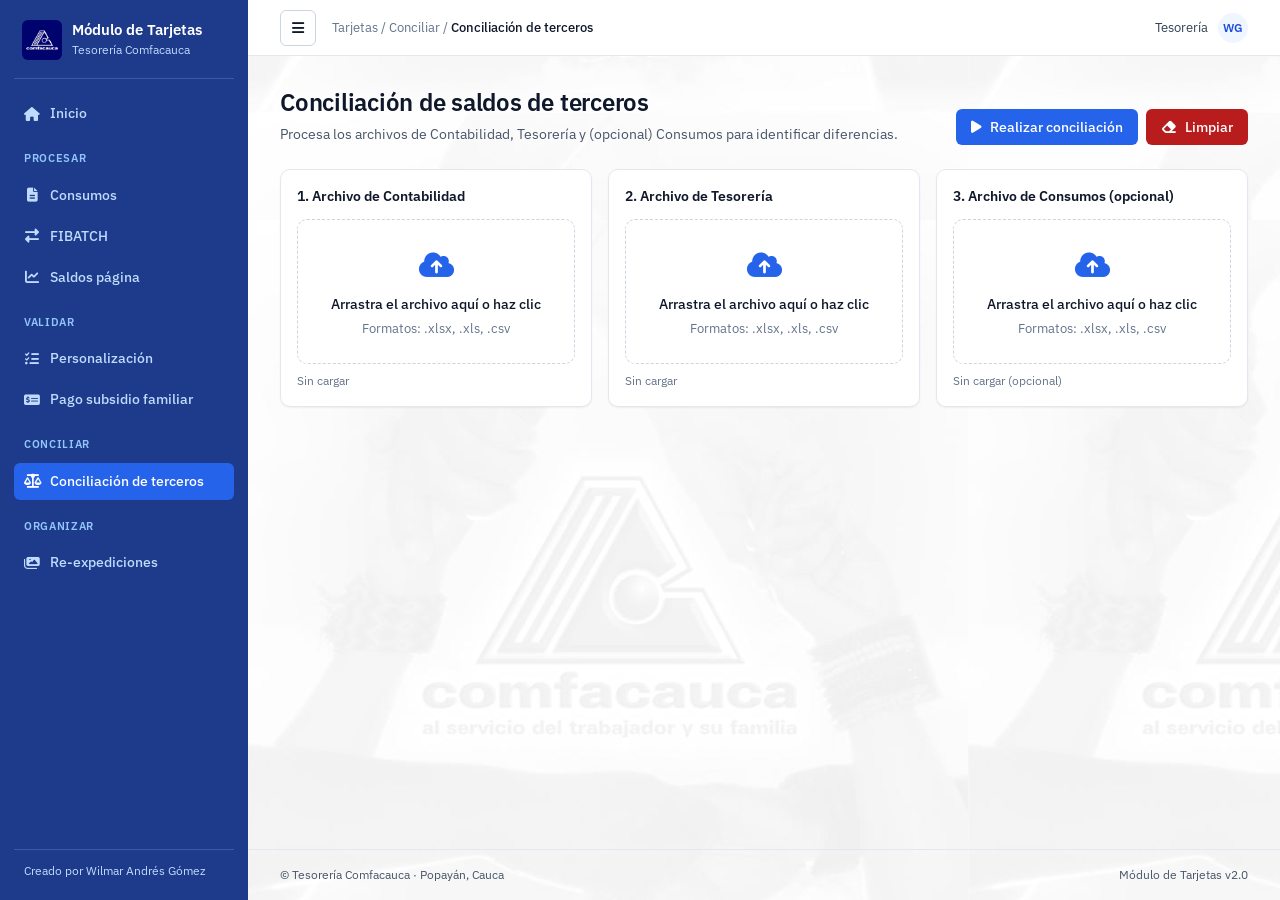
==== commit 6f48c861: "Agregar pantalla Organizar vouchers re-expediciones Porta la lógica de WilGomezGit/reexpedicionesVou" ====
--- a/Conciliacion/index.html
+++ b/Conciliacion/index.html
@@ -27,6 +27,8 @@
   <a class="sidebar__link" href="../ValidarArchivoPago/validarArchivoPago.html"><i class="fa-solid fa-money-check-dollar"></i>Pago subsidio familiar</a>
   <div class="sidebar__group">Conciliar</div>
   <a class="sidebar__link is-active" aria-current="page" href="../Conciliacion/index.html"><i class="fa-solid fa-scale-balanced"></i>Conciliación de terceros</a>
+  <div class="sidebar__group">Organizar</div>
+  <a class="sidebar__link" href="../ReexpedicionesVouchers/vouchers.html"><i class="fa-solid fa-images"></i>Re-expediciones</a>
   <div class="sidebar__foot">Creado por Wilmar Andrés Gómez</div>
 </aside>
 <div class="main">
--- a/css/app.css
+++ b/css/app.css
@@ -504,3 +504,15 @@
 .menu-toggle:hover { background: var(--c-info-bg); color: var(--c-primary); }
 .app.sidebar-hidden .main::before { left: 0; }
 @media (max-width: 860px) { .app.sidebar-hidden .sidebar { display: none; } .app.sidebar-hidden { grid-template-columns: 1fr; } }
+
+/* ================= Vouchers re-expediciones ================= */
+.upload-grid--2 { grid-template-columns: repeat(2, 1fr); }
+.section-card .section-header h2 i { color: var(--c-accent); margin-right: 6px; }
+.preview-note { margin: 0 var(--s-4) var(--s-3); font-size: var(--fs-sm); color: var(--c-muted-2); }
+.grid-preview { display: grid; grid-template-columns: repeat(auto-fill, minmax(300px, 1fr)); gap: var(--s-4); padding: 0 var(--s-4) var(--s-4); }
+.hoja-preview { display: grid; grid-template-columns: 1fr 1fr; grid-template-rows: 1fr 1fr; gap: 6px; aspect-ratio: 216 / 279; padding: 8px; background: var(--c-surface); border: 1px solid var(--c-border-strong); border-radius: var(--r-control); box-shadow: var(--sh-card); }
+.item-preview { display: flex; flex-direction: column; min-width: 0; min-height: 0; border: 1px solid var(--c-border); border-radius: 4px; background: var(--c-surface-alt); overflow: hidden; }
+.item-preview.empty { border-style: dashed; background: transparent; }
+.item-header { padding: 3px 6px; font-size: var(--fs-xs); font-weight: 600; color: var(--c-ink); font-family: var(--f-mono); border-bottom: 1px solid var(--c-border); }
+.item-preview img { flex: 1; min-height: 0; width: 100%; object-fit: contain; }
+@media (max-width: 760px) { .upload-grid--2 { grid-template-columns: 1fr; } }
